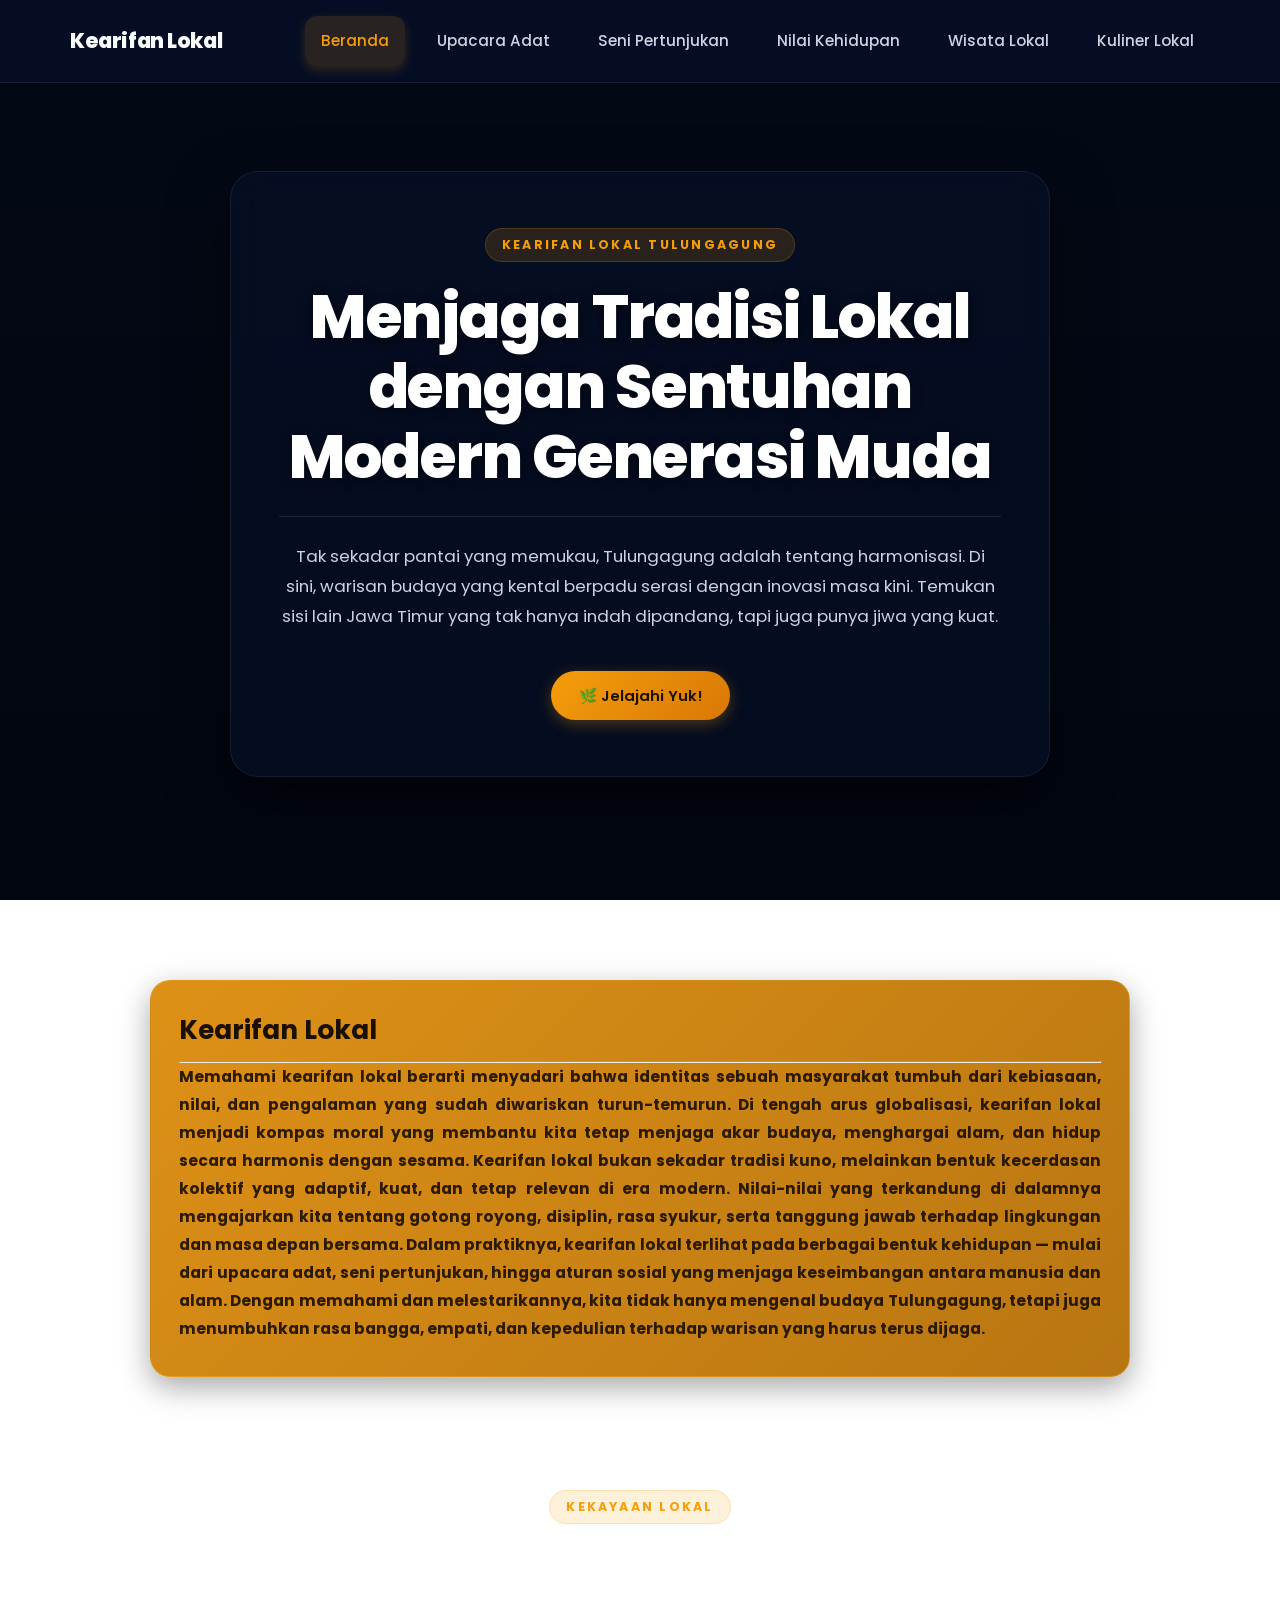
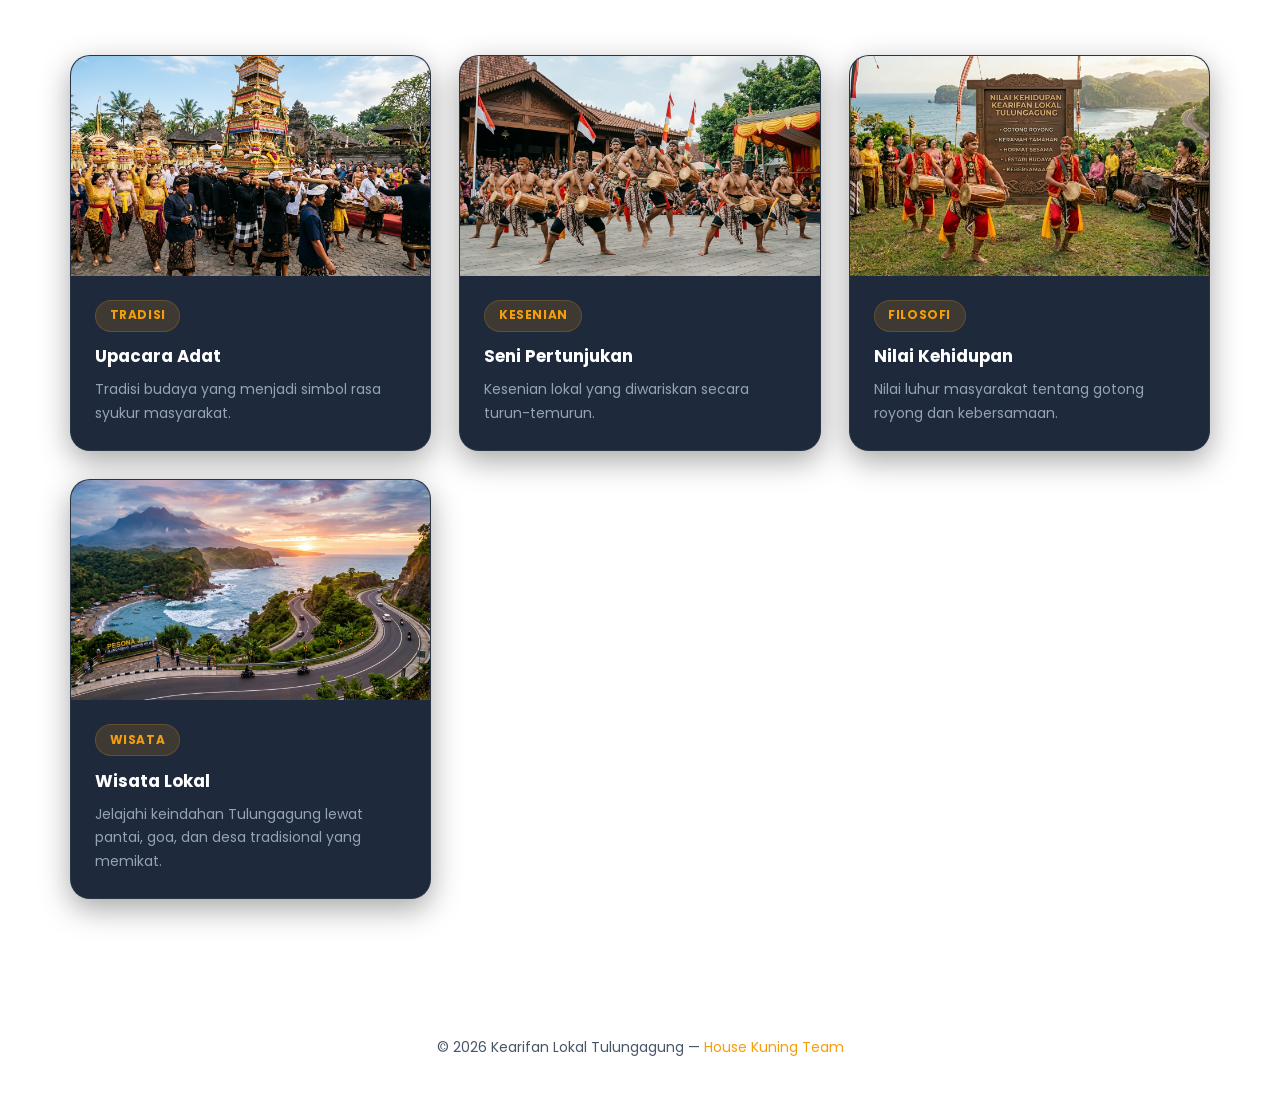
==== index.html @ c1ec7e8a "first commit" ====
<!doctype html>
<html lang="id">
  <head>
    <meta charset="UTF-8" />
    <meta name="viewport" content="width=device-width, initial-scale=1.0" />
    <meta
      name="description"
      content="Website Kearifan Lokal Tulungagung — upacara adat, kesenian, wisata, kuliner, dan nilai kehidupan masyarakat lokal."
    />
    <title>Kearifan Lokal Tulungagung</title>
    <link rel="preconnect" href="https://fonts.googleapis.com" />
    <link rel="preconnect" href="https://fonts.gstatic.com" crossorigin />
    <link
      href="https://fonts.googleapis.com/css2?family=Poppins:wght@300;400;500;600;700;800&display=swap"
      rel="stylesheet"
    />
    <link rel="stylesheet" href="css/style.css" />
  </head>

  <body>
    <!-- PAGE LOADER -->
    <div class="page-loader" role="status" aria-label="Memuat halaman">
      <div class="loader-ring"></div>
      <span class="loader-text">Memuat...</span>
    </div>

    <!-- SCROLL PROGRESS BAR -->
    <div class="progress-bar" aria-hidden="true"></div>

    <!-- HEADER -->
    <header class="header" role="banner">
      <nav class="container navbar" aria-label="Navigasi utama">
        <a href="index.html" class="logo">
          Kearifan Lokal
        </a>

        <button
          class="menu-toggle"
          aria-label="Buka menu"
          aria-expanded="false"
        >
          <span></span>
          <span></span>
          <span></span>
        </button>

        <ul class="nav-links" role="list">
          <li><a href="index.html" class="active">Beranda</a></li>
          <li><a href="upacara.html">Upacara Adat</a></li>
          <li><a href="seni.html">Seni Pertunjukan</a></li>
          <li><a href="nilai.html">Nilai Kehidupan</a></li>
          <li><a href="wisata.html">Wisata Lokal</a></li>
          <li><a href="kuliner.html">Kuliner Lokal</a></li>
        </ul>
      </nav>
    </header>

    <!-- HERO WITH SLIDESHOW BACKGROUND -->
    <section class="hero" aria-label="Beranda hero">
      <div class="hero-bg slide-1" aria-hidden="true"></div>
      <div class="hero-bg slide-2" aria-hidden="true"></div>

      <div class="container">
        <div class="hero-content fade-up">
          <span class="eyebrow">Kearifan Lokal Tulungagung</span>
          <h1>Menjaga Tradisi Lokal dengan Sentuhan Modern Generasi Muda</h1>
          <hr />
          <p>
            Tak sekadar pantai yang memukau, Tulungagung adalah tentang
            harmonisasi. Di sini, warisan budaya yang kental berpadu serasi
            dengan inovasi masa kini. Temukan sisi lain Jawa Timur yang tak
            hanya indah dipandang, tapi juga punya jiwa yang kuat.
          </p>
          <div class="hero-buttons">
            <a href="#tentang" class="btn primary-btn">🌿 Jelajahi Yuk!</a>
          </div>
        </div>
      </div>
    </section>

    <!-- TENTANG -->
    <section
      class="highlight-section"
      id="tentang"
      aria-labelledby="tentang-heading"
    >
      <div class="container cards-grid">
        <article class="card fade-up">
          <h2 id="tentang-heading">Kearifan Lokal</h2>
          <hr />
          <p>
            <strong>
              Memahami kearifan lokal berarti menyadari bahwa identitas sebuah
              masyarakat tumbuh dari kebiasaan, nilai, dan pengalaman yang sudah
              diwariskan turun-temurun. Di tengah arus globalisasi, kearifan
              lokal menjadi kompas moral yang membantu kita tetap menjaga akar
              budaya, menghargai alam, dan hidup secara harmonis dengan sesama.
              Kearifan lokal bukan sekadar tradisi kuno, melainkan bentuk
              kecerdasan kolektif yang adaptif, kuat, dan tetap relevan di era
              modern. Nilai-nilai yang terkandung di dalamnya mengajarkan kita
              tentang gotong royong, disiplin, rasa syukur, serta tanggung jawab
              terhadap lingkungan dan masa depan bersama. Dalam praktiknya,
              kearifan lokal terlihat pada berbagai bentuk kehidupan — mulai
              dari upacara adat, seni pertunjukan, hingga aturan sosial yang
              menjaga keseimbangan antara manusia dan alam. Dengan memahami dan
              melestarikannya, kita tidak hanya mengenal budaya Tulungagung,
              tetapi juga menumbuhkan rasa bangga, empati, dan kepedulian
              terhadap warisan yang harus terus dijaga.
            </strong>
          </p>
        </article>
      </div>
    </section>

    <div class="section-divider" aria-hidden="true"></div>

    <!-- KEKAYAAN BUDAYA -->
    <section
      class="budaya-section"
      id="budaya"
      aria-labelledby="budaya-heading"
    >
      <div class="container">
        <div class="section-title fade-up">
          <span class="eyebrow">Kekayaan Lokal</span>
          <h2 id="budaya-heading">Kekayaan Daerah Tulungagung</h2>
        </div>

        <div class="budaya-grid">
          <a
            href="upacara.html"
            class="budaya-card-link fade-up"
            data-tooltip="Lihat Upacara Adat"
          >
            <article class="budaya-card">
              <img
                src="image/imageupacara.png"
                alt="Upacara adat Tulungagung"
                loading="lazy"
              />
              <div class="budaya-info">
                <span class="tag">Tradisi</span>
                <h3>Upacara Adat</h3>
                <p>
                  Tradisi budaya yang menjadi simbol rasa syukur masyarakat.
                </p>
              </div>
            </article>
          </a>

          <a
            href="seni.html"
            class="budaya-card-link fade-up"
            data-tooltip="Lihat Seni Pertunjukan"
          >
            <article class="budaya-card">
              <img
                src="image/imageseni.png"
                alt="Seni pertunjukan Tulungagung"
                loading="lazy"
              />
              <div class="budaya-info">
                <span class="tag">Kesenian</span>
                <h3>Seni Pertunjukan</h3>
                <p>Kesenian lokal yang diwariskan secara turun-temurun.</p>
              </div>
            </article>
          </a>

          <a
            href="nilai.html"
            class="budaya-card-link fade-up"
            data-tooltip="Lihat Nilai Kehidupan"
          >
            <article class="budaya-card">
              <img
                src="image/imagenilai.png"
                alt="Nilai kehidupan masyarakat Tulungagung"
                loading="lazy"
              />
              <div class="budaya-info">
                <span class="tag">Filosofi</span>
                <h3>Nilai Kehidupan</h3>
                <p>
                  Nilai luhur masyarakat tentang gotong royong dan kebersamaan.
                </p>
              </div>
            </article>
          </a>

          <a
            href="wisata.html"
            class="budaya-card-link fade-up"
            data-tooltip="Lihat Wisata Lokal"
          >
            <article class="budaya-card">
              <img
                src="image/imagewisata.png"
                alt="Keindahan alam Tulungagung"
                loading="lazy"
              />
              <div class="budaya-info">
                <span class="tag">Wisata</span>
                <h3>Wisata Lokal</h3>
                <p>
                  Jelajahi keindahan Tulungagung lewat pantai, goa, dan desa
                  tradisional yang memikat.
                </p>
              </div>
            </article>
          </a>

          <a
            href="kuliner.html"
            class="budaya-card-link fade-up"
            data-tooltip="Lihat Kuliner Lokal"
          >
            <article class="budaya-card">
              <img
                src="image/imagekuliner.png"
                alt="Kuliner khas Tulungagung"
                loading="lazy"
              />
              <div class="budaya-info">
                <span class="tag">Kuliner</span>
                <h3>Kuliner Lokal</h3>
                <p>
                  Rasakan cita rasa autentik makanan tradisional Tulungagung
                  yang dibuat dengan resep turun-temurun.
                </p>
              </div>
            </article>
          </a>

          <a
            href="https://museum.tulungagung.go.id"
            class="museum-card-link fade-up"
            target="_blank"
            rel="noopener noreferrer"
            data-tooltip="Kunjungi Museum Virtual"
          >
            <article class="budaya-card">
              <img
                src="image/imagemuseum.png"
                alt="Museum di Tulungagung"
                loading="lazy"
              />
              <div class="budaya-info">
                <span class="tag">Museum</span>
                <h3>Museum Lokal</h3>
                <p>
                  Temukan sejarah dan budaya Tulungagung melalui koleksi museum
                  yang menarik.
                </p>
              </div>
            </article>
          </a>
        </div>
      </div>
    </section>

    <!-- FOOTER -->
    <footer class="footer" role="contentinfo">
      <div class="container">
        <p>
          &copy; 2026 Kearifan Lokal Tulungagung —
          <span style="color: var(--accent)">House Kuning Team</span>
        </p>
      </div>
    </footer>

    <!-- BACK TO TOP -->
    <button class="back-to-top" aria-label="Kembali ke atas">↑</button>

    <script src="js/script.js"></script>
  </body>
</html>
---- css/style.css ----
/* =========================================
   KEARIFAN LOKAL TULUNGAGUNG — GLOBAL CSS
   ========================================= */

:root {
  --bg: #07112b;
  --bg-gradient: linear-gradient(180deg, #07112b 0%, #0f172a 100%);
  --surface: rgba(255, 255, 255, 0.06);
  --surface-hover: rgba(255, 255, 255, 0.1);
  --text: #f8fafc;
  --text-muted: #94a3b8;
  --text-light: #cbd5e1;
  --accent: #f59e0b;
  --accent-dark: #d97706;
  --accent-light: rgba(245, 158, 11, 0.15);
  --navy: #1e293b;
  --navy-light: #2a3a52;
  --shadow-sm: 0 4px 16px rgba(0, 0, 0, 0.25);
  --shadow-md: 0 10px 30px rgba(0, 0, 0, 0.35);
  --shadow-lg: 0 25px 60px rgba(0, 0, 0, 0.5);
  --radius-sm: 12px;
  --radius: 20px;
  --radius-lg: 28px;
  --transition: 0.3s ease;
  --transition-slow: 0.6s ease;
}

/* ── RESET ── */
*,
*::before,
*::after {
  margin: 0;
  padding: 0;
  box-sizing: border-box;
}

html {
  scroll-behavior: smooth;
  scroll-padding-top: 80px;
}

body {
  font-family: "Poppins", sans-serif;
  background: var(--bg-gradient);
  background-attachment: fixed;
  color: var(--text);
  line-height: 1.7;
  overflow-x: hidden;
  min-height: 100vh;
}

img {
  width: 100%;
  display: block;
  max-width: 100%;
}

a {
  text-decoration: none;
  color: inherit;
}
ul {
  list-style: none;
}
button {
  cursor: pointer;
  font-family: inherit;
}

.container {
  width: min(1140px, calc(100% - 48px));
  margin: 0 auto;
}

/* ──────────────────────────────────────
   HEADER & NAVIGATION
────────────────────────────────────── */
.header {
  position: fixed;
  top: 0;
  left: 0;
  width: 100%;
  z-index: 1000;
  background: rgba(7, 17, 43, 0.7);
  backdrop-filter: blur(20px);
  -webkit-backdrop-filter: blur(20px);
  border-bottom: 1px solid rgba(255, 255, 255, 0.08);
  transition:
    background var(--transition),
    box-shadow var(--transition);
  padding: 0.5rem 0;
}

.header.scrolled {
  background: rgba(7, 17, 43, 0.95);
  box-shadow: 0 4px 30px rgba(0, 0, 0, 0.4);
  padding: 0.5rem 0;
}

.navbar {
  display: flex;
  align-items: center;
  justify-content: space-between;
  padding: 0.5rem 0;
  gap: 1rem;
}

.logo {
  font-size: 1.3rem;
  font-weight: 800;
  color: var(--text);
  letter-spacing: -0.02em;
  display: flex;
  align-items: center;
  gap: 0.75rem;
  flex-shrink: 0;
  transition: var(--transition);
}

.logo:hover {
  color: var(--accent);
  transform: translateY(-2px);
}

.logo img {
  width: auto;
  height: 1.8em;
  object-fit: contain;
  display: inline-block;
}

.nav-links {
  display: flex;
  align-items: center;
  gap: 1rem;
}

.nav-links a {
  color: var(--text-light);
  font-size: 0.95rem;
  font-weight: 500;
  padding: 0.75rem 1rem;
  border-radius: var(--radius-sm);
  transition: var(--transition);
  white-space: nowrap;
  position: relative;
  display: inline-flex;
  align-items: center;
}

.nav-links a:hover {
  color: var(--text);
  background: var(--surface);
  transform: translateY(-2px);
}

.nav-links a.active {
  color: var(--text);
  background: var(--accent-light);
  color: var(--accent);
  box-shadow: 0 4px 12px rgba(245, 158, 11, 0.2);
}

/* HAMBURGER */
.menu-toggle {
  display: none;
  flex-direction: column;
  justify-content: center;
  gap: 5px;
  background: none;
  border: none;
  padding: 4px;
  z-index: 1001;
}

.menu-toggle span {
  width: 24px;
  height: 2.5px;
  background: var(--text);
  border-radius: 999px;
  transition: var(--transition);
  display: block;
}

.menu-toggle.open span:nth-child(1) {
  transform: translateY(7.5px) rotate(45deg);
}
.menu-toggle.open span:nth-child(2) {
  opacity: 0;
  transform: scaleX(0);
}
.menu-toggle.open span:nth-child(3) {
  transform: translateY(-7.5px) rotate(-45deg);
}

/* ──────────────────────────────────────
   HERO SECTION
────────────────────────────────────── */
.hero {
  min-height: 100vh;
  display: flex;
  align-items: center;
  justify-content: center;
  text-align: center;
  padding: 7rem 0 4rem;
  position: relative;
  overflow: hidden;
  background-color: var(--bg);
}

.hero-bg {
  position: absolute;
  inset: 0;
  background-size: cover;
  background-position: center;
  background-repeat: no-repeat;
  z-index: 1;
  transition: opacity 1.5s ease-in-out;
  will-change: opacity;
}

.hero-bg.active {
  opacity: 1;
}
.hero-bg.hidden {
  opacity: 0;
}

/* Static hero (halaman detail tanpa slideshow) */
.hero.hero-static {
  background: linear-gradient(135deg, #07112b 0%, #1a2744 50%, #0f172a 100%);
}

.hero.hero-static::before {
  content: "";
  position: absolute;
  inset: 0;
  background: radial-gradient(
    ellipse 80% 60% at 50% 0%,
    rgba(245, 158, 11, 0.08) 0%,
    transparent 70%
  );
  z-index: 1;
}

.hero .container {
  position: relative;
  z-index: 5;
}

.hero-content {
  max-width: 820px;
  margin: 0 auto;
  padding: 3.5rem 3rem;
  border-radius: var(--radius-lg);
  background: rgba(7, 17, 43, 0.6);
  backdrop-filter: blur(16px);
  -webkit-backdrop-filter: blur(16px);
  border: 1px solid rgba(255, 255, 255, 0.08);
  box-shadow: var(--shadow-lg);
}

.hero-content hr {
  border: 0;
  height: 1px;
  background: rgba(255, 255, 255, 0.1);
  margin-bottom: 1.5rem;
}

.eyebrow {
  display: inline-block;
  padding: 0.35rem 1rem;
  border-radius: 999px;
  background: var(--accent-light);
  color: var(--accent);
  font-size: 0.78rem;
  font-weight: 700;
  text-transform: uppercase;
  letter-spacing: 0.18em;
  margin-bottom: 1.25rem;
  border: 1px solid rgba(245, 158, 11, 0.2);
}

.hero-content h1 {
  font-size: clamp(2rem, 5vw, 3.8rem);
  line-height: 1.15;
  font-weight: 800;
  color: #fff;
  margin-bottom: 1.5rem;
  text-shadow: 0 2px 12px rgba(0, 0, 0, 0.5);
  letter-spacing: -0.02em;
}

.hero-content p {
  color: var(--text-light);
  font-size: clamp(0.9rem, 1.8vw, 1.05rem);
  line-height: 1.8;
  margin-bottom: 2.5rem;
}

/* BUTTONS */
.hero-buttons {
  display: flex;
  justify-content: center;
  gap: 1rem;
  flex-wrap: wrap;
}

.btn {
  display: inline-flex;
  align-items: center;
  gap: 0.5rem;
  padding: 0.75rem 1.75rem;
  border-radius: 999px;
  font-size: 0.925rem;
  font-weight: 600;
  transition: var(--transition);
  position: relative;
  overflow: hidden;
  border: none;
  outline: none;
}

.primary-btn {
  background: linear-gradient(
    135deg,
    var(--accent) 0%,
    var(--accent-dark) 100%
  );
  color: #1a0f00;
  box-shadow: 0 4px 15px rgba(245, 158, 11, 0.3);
}

.primary-btn:hover {
  transform: translateY(-3px);
  box-shadow: 0 10px 30px rgba(245, 158, 11, 0.4);
}

.secondary-btn {
  background: rgba(255, 255, 255, 0.07);
  color: var(--text);
  border: 1px solid rgba(255, 255, 255, 0.15);
  backdrop-filter: blur(8px);
}

.secondary-btn:hover {
  transform: translateY(-3px);
  background: rgba(255, 255, 255, 0.14);
  border-color: rgba(255, 255, 255, 0.25);
}

/* Ripple effect */
.btn .ripple {
  position: absolute;
  border-radius: 50%;
  background: rgba(255, 255, 255, 0.25);
  transform: scale(0);
  animation: rippleAnim 0.6s linear;
  pointer-events: none;
}

@keyframes rippleAnim {
  to {
    transform: scale(4);
    opacity: 0;
  }
}

/* ──────────────────────────────────────
   HIGHLIGHT / CARD SECTION
────────────────────────────────────── */
.highlight-section {
  padding: 5rem 0;
}

.cards-grid {
  display: grid;
  grid-template-columns: repeat(auto-fit, minmax(280px, 1fr));
  gap: 1.75rem;
}

.card {
  background: linear-gradient(
    135deg,
    rgba(220, 139, 10, 0.95) 0%,
    rgba(180, 110, 5, 0.95) 100%
  );
  color: #1a0f00;
  padding: 2rem 1.75rem;
  border-radius: var(--radius);
  box-shadow: var(--shadow-md);
  border: 1px solid rgba(255, 200, 50, 0.2);
  transition: var(--transition);
  position: relative;
  overflow: hidden;
}

.card::before {
  content: "";
  position: absolute;
  top: -50%;
  right: -30%;
  width: 200px;
  height: 200px;
  background: rgba(255, 255, 255, 0.08);
  border-radius: 50%;
  pointer-events: none;
}

.card h2 {
  margin-bottom: 0.85rem;
  font-size: clamp(1.3rem, 2.5vw, 1.65rem);
  font-weight: 700;
  line-height: 1.3;
}

.card p {
  text-align: justify;
  line-height: 1.8;
  font-size: clamp(0.875rem, 1.6vw, 0.975rem);
  opacity: 0.9;
}

.card:hover {
  transform: translateY(-8px);
  box-shadow: var(--shadow-lg);
}

/* Full-width single card (halaman index) */
.highlight-section .cards-grid .card:only-child {
  grid-column: 1 / -1;
  max-width: 980px;
  margin: 0 auto;
}

/* ──────────────────────────────────────
   BUDAYA / GRID CARD SECTION
────────────────────────────────────── */
.budaya-section {
  padding: 2rem 0 6rem;
}

.section-title {
  text-align: center;
  margin-bottom: 3rem;
}

.section-title .eyebrow {
  margin-bottom: 0.75rem;
}

.section-title h2 {
  font-size: clamp(1.75rem, 4vw, 2.6rem);
  font-weight: 800;
  color: #fff;
  letter-spacing: -0.02em;
}

.budaya-grid {
  display: grid;
  grid-template-columns: repeat(3, 1fr);
  gap: 1.75rem;
}

/* Link wrapper */
.budaya-card-link,
.museum-card-link {
  display: block;
  border-radius: var(--radius);
  transition: var(--transition);
}

.budaya-card-link:hover,
.museum-card-link:hover {
  transform: translateY(-8px);
}

.budaya-card {
  background: var(--navy);
  border-radius: var(--radius);
  overflow: hidden;
  box-shadow: var(--shadow-md);
  border: 1px solid rgba(255, 255, 255, 0.05);
  transition: var(--transition);
  height: 100%;
}

.budaya-card-link:hover .budaya-card,
.museum-card-link:hover .budaya-card {
  border-color: rgba(245, 158, 11, 0.25);
  box-shadow:
    var(--shadow-lg),
    0 0 0 1px rgba(245, 158, 11, 0.1);
}

.budaya-card img {
  height: 220px;
  object-fit: cover;
  transition: transform 0.5s ease;
}

.budaya-card-link:hover img,
.museum-card-link:hover img {
  transform: scale(1.07);
}

.budaya-info {
  padding: 1.5rem;
}

.tag {
  display: inline-block;
  padding: 0.3rem 0.85rem;
  border-radius: 999px;
  background: var(--accent-light);
  color: var(--accent);
  font-size: 0.75rem;
  font-weight: 700;
  letter-spacing: 0.05em;
  text-transform: uppercase;
  margin-bottom: 0.85rem;
  border: 1px solid rgba(245, 158, 11, 0.2);
}

.budaya-info h3 {
  color: #fff;
  font-size: 1.05rem;
  font-weight: 700;
  margin-bottom: 0.6rem;
  line-height: 1.4;
}

.budaya-info p {
  color: var(--text-muted);
  font-size: 0.875rem;
  line-height: 1.7;
}

/* ──────────────────────────────────────
   BACK TO TOP BUTTON
────────────────────────────────────── */
.back-to-top {
  position: fixed;
  bottom: 2rem;
  right: 2rem;
  width: 48px;
  height: 48px;
  border-radius: 50%;
  background: linear-gradient(135deg, var(--accent), var(--accent-dark));
  color: #1a0f00;
  border: none;
  font-size: 1.25rem;
  display: flex;
  align-items: center;
  justify-content: center;
  box-shadow: 0 4px 20px rgba(245, 158, 11, 0.4);
  opacity: 0;
  transform: translateY(20px);
  transition:
    opacity var(--transition),
    transform var(--transition);
  z-index: 900;
  cursor: pointer;
}

.back-to-top.visible {
  opacity: 1;
  transform: translateY(0);
}

.back-to-top:hover {
  transform: translateY(-4px);
  box-shadow: 0 8px 28px rgba(245, 158, 11, 0.55);
}

/* ──────────────────────────────────────
   PROGRESS BAR (scroll indicator)
────────────────────────────────────── */
.progress-bar {
  position: fixed;
  top: 0;
  left: 0;
  height: 3px;
  background: linear-gradient(90deg, var(--accent), #fbbf24);
  z-index: 1001;
  width: 0%;
  transition: width 0.1s linear;
}

/* ──────────────────────────────────────
   TOOLTIP
────────────────────────────────────── */
[data-tooltip] {
  position: relative;
}

[data-tooltip]::after {
  content: attr(data-tooltip);
  position: absolute;
  bottom: calc(100% + 8px);
  left: 50%;
  transform: translateX(-50%) translateY(4px);
  background: #1e293b;
  color: var(--text);
  font-size: 0.75rem;
  padding: 0.4rem 0.75rem;
  border-radius: 8px;
  white-space: nowrap;
  pointer-events: none;
  opacity: 0;
  transition:
    opacity 0.2s ease,
    transform 0.2s ease;
  border: 1px solid rgba(255, 255, 255, 0.08);
  z-index: 10;
}

[data-tooltip]:hover::after {
  opacity: 1;
  transform: translateX(-50%) translateY(0);
}

/* ──────────────────────────────────────
   FOOTER
────────────────────────────────────── */
.footer {
  padding: 2.5rem 0;
  text-align: center;
  color: #475569;
  border-top: 1px solid rgba(255, 255, 255, 0.05);
  font-size: 0.875rem;
}

.footer a {
  color: var(--accent);
  transition: var(--transition);
}

.footer a:hover {
  color: #fcd34d;
}

/* ──────────────────────────────────────
   SCROLL ANIMATIONS
────────────────────────────────────── */
.fade-up {
  opacity: 0;
  transform: translateY(35px);
  transition:
    opacity 0.7s ease,
    transform 0.7s ease;
}

.fade-up.show {
  opacity: 1;
  transform: translateY(0);
}

.fade-left {
  opacity: 0;
  transform: translateX(-35px);
  transition:
    opacity 0.7s ease,
    transform 0.7s ease;
}

.fade-left.show {
  opacity: 1;
  transform: translateX(0);
}

.fade-right {
  opacity: 0;
  transform: translateX(35px);
  transition:
    opacity 0.7s ease,
    transform 0.7s ease;
}

.fade-right.show {
  opacity: 1;
  transform: translateX(0);
}

/* Stagger delay untuk child elements */
.fade-up:nth-child(2) {
  transition-delay: 0.1s;
}
.fade-up:nth-child(3) {
  transition-delay: 0.2s;
}
.fade-up:nth-child(4) {
  transition-delay: 0.3s;
}

/* ──────────────────────────────────────
   PAGE LOADER
────────────────────────────────────── */
.page-loader {
  position: fixed;
  inset: 0;
  background: var(--bg);
  z-index: 9999;
  display: flex;
  align-items: center;
  justify-content: center;
  flex-direction: column;
  gap: 1rem;
  transition:
    opacity 0.4s ease,
    visibility 0.4s ease;
}

.page-loader.hidden {
  opacity: 0;
  visibility: hidden;
  pointer-events: none;
}

.loader-ring {
  width: 48px;
  height: 48px;
  border: 3px solid rgba(245, 158, 11, 0.2);
  border-top-color: var(--accent);
  border-radius: 50%;
  animation: spin 0.8s linear infinite;
}

.loader-text {
  font-size: 0.8rem;
  color: var(--text-muted);
  font-weight: 500;
  letter-spacing: 0.1em;
}

@keyframes spin {
  to {
    transform: rotate(360deg);
  }
}

/* ──────────────────────────────────────
   SCROLL-TO-TOP INDICATOR
────────────────────────────────────── */
.section-divider {
  height: 1px;
  background: linear-gradient(
    90deg,
    transparent,
    rgba(255, 255, 255, 0.08),
    transparent
  );
  margin: 0;
}

/* ──────────────────────────────────────
   RESPONSIVE
────────────────────────────────────── */
@media (max-width: 1024px) {
  .budaya-grid {
    grid-template-columns: repeat(2, 1fr);
  }
}

@media (max-width: 768px) {
  .menu-toggle {
    display: flex;
  }

  .nav-links {
    position: fixed;
    top: 0;
    left: 0;
    width: 100%;
    height: 100vh;
    flex-direction: column;
    align-items: center;
    justify-content: center;
    gap: 0.5rem;
    background: rgba(7, 17, 43, 0.98);
    backdrop-filter: blur(20px);
    transform: translateX(100%);
    transition: transform 0.35s cubic-bezier(0.4, 0, 0.2, 1);
    z-index: 999;
    padding: 2rem;
  }

  .nav-links.open {
    transform: translateX(0);
  }

  .nav-links a {
    font-size: 1.1rem;
    padding: 0.75rem 2rem;
    width: 100%;
    text-align: center;
  }

  .hero-content {
    padding: 2.5rem 1.75rem;
  }

  .budaya-grid {
    grid-template-columns: 1fr;
  }

  .cards-grid {
    grid-template-columns: 1fr;
  }
}

@media (max-width: 480px) {
  .hero {
    padding: 6.5rem 0 3rem;
  }

  .hero-content {
    padding: 2rem 1.25rem;
    background: rgba(7, 17, 43, 0.55);
  }

  .btn {
    width: 100%;
    justify-content: center;
  }

  .hero-buttons {
    flex-direction: column;
  }

  .back-to-top {
    bottom: 1.25rem;
    right: 1.25rem;
    width: 42px;
    height: 42px;
  }
}

/* RESPONSIVE NAVBAR */
@media (max-width: 1024px) {
  .navbar {
    padding: 0.5rem 1rem;
  }

  .nav-links a {
    padding: 0.75rem;
    font-size: 0.9rem;
  }
}
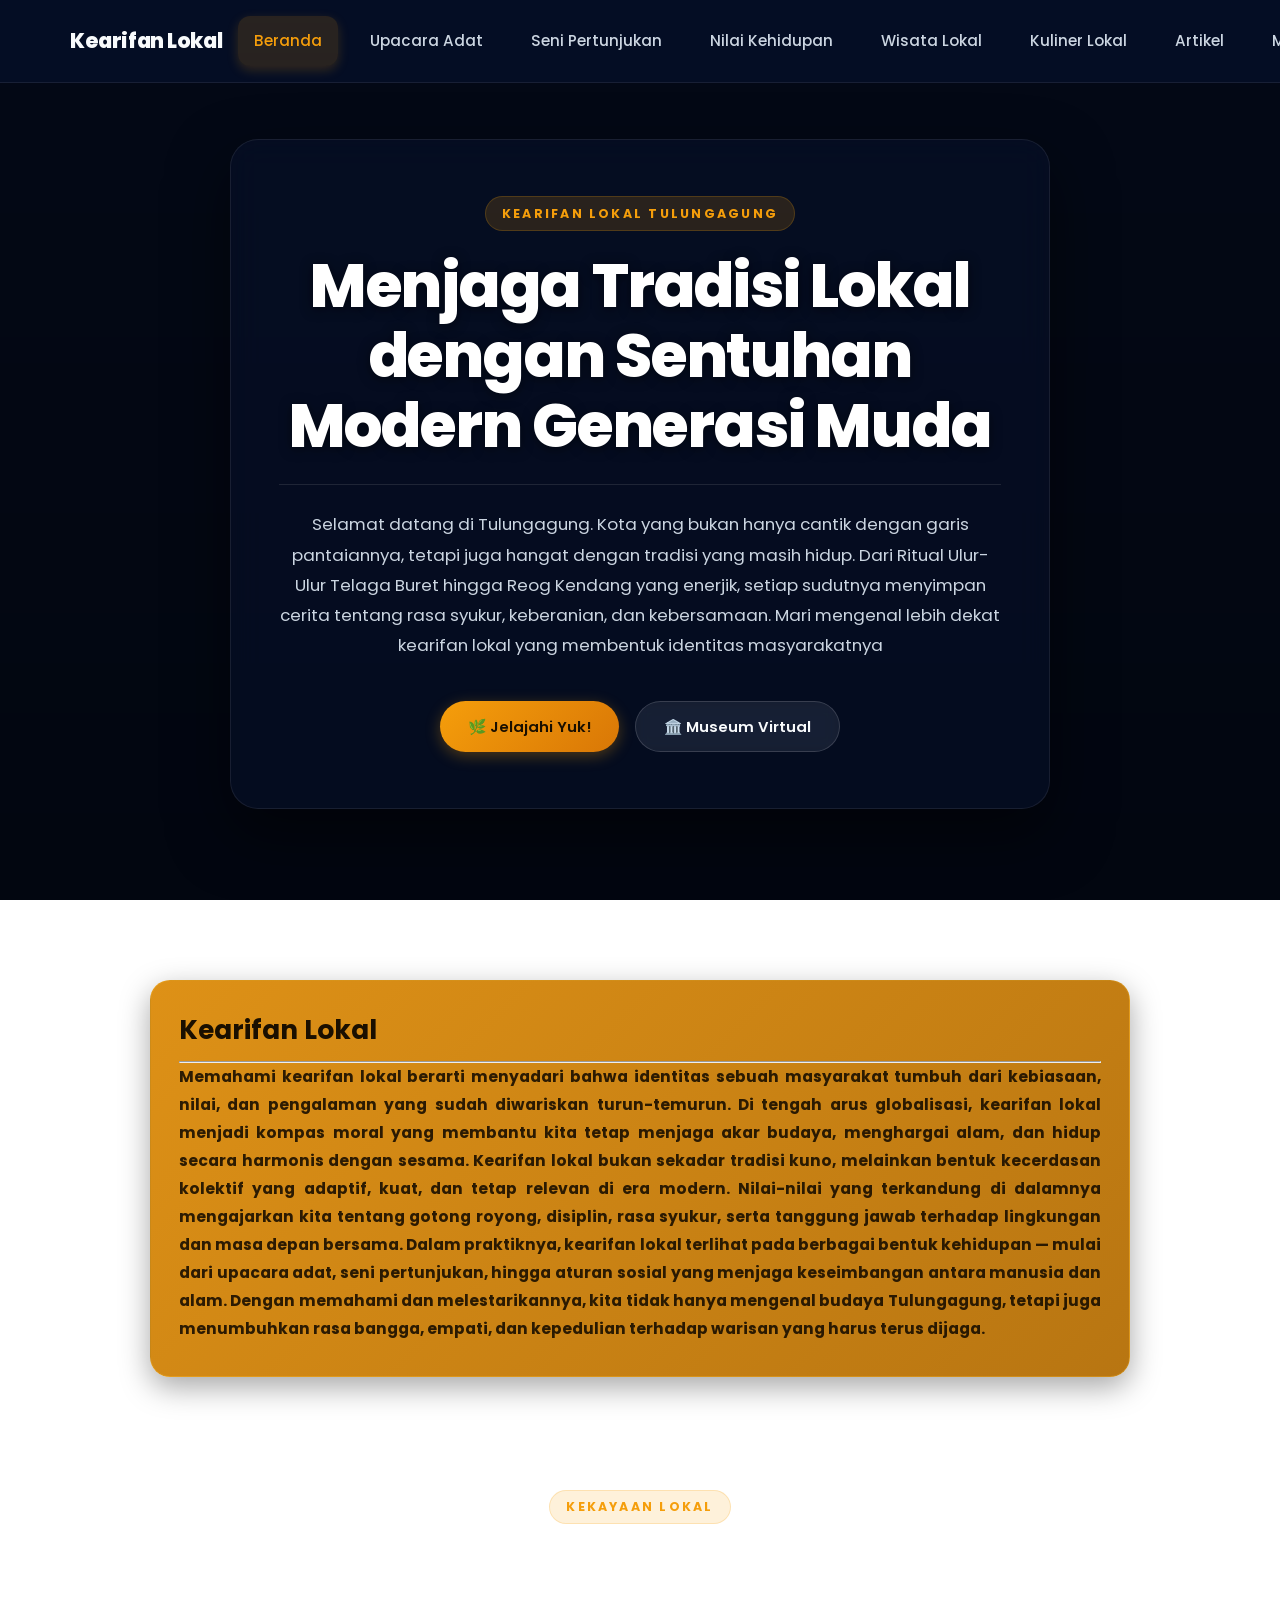
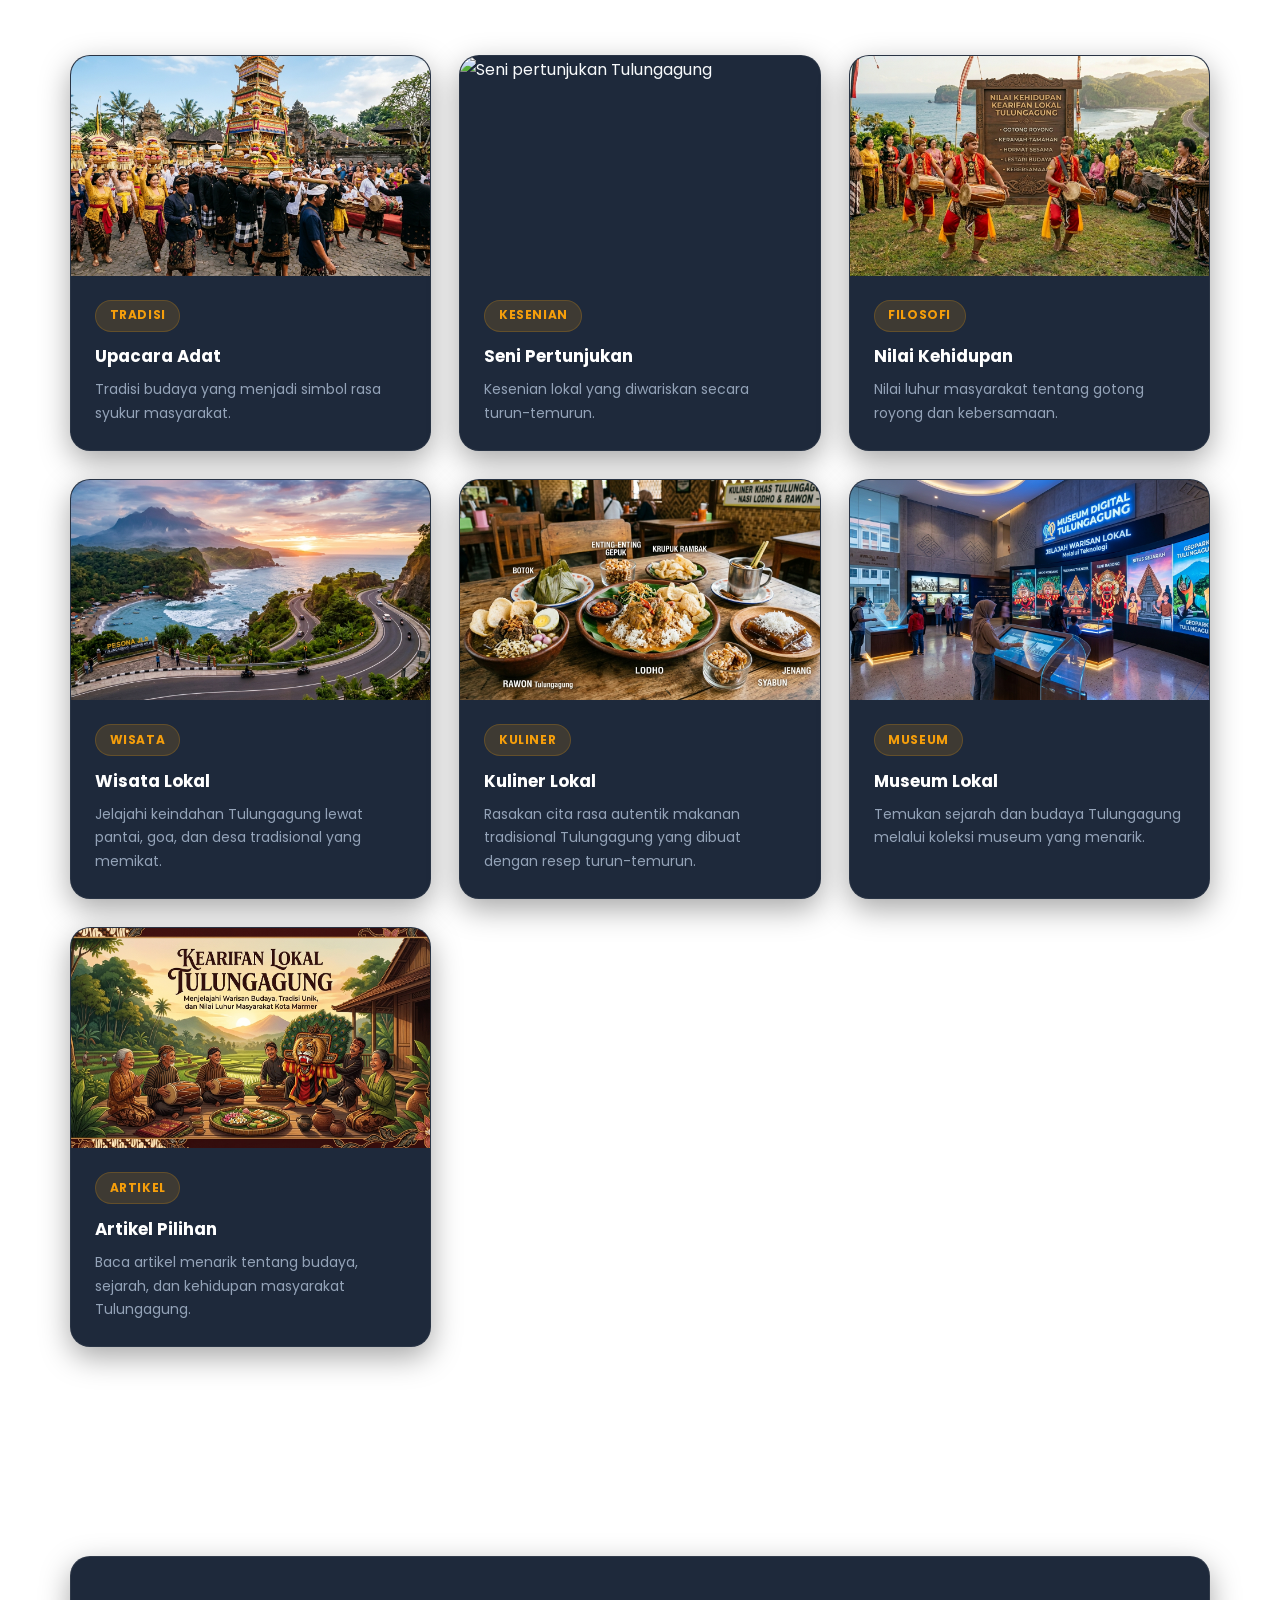
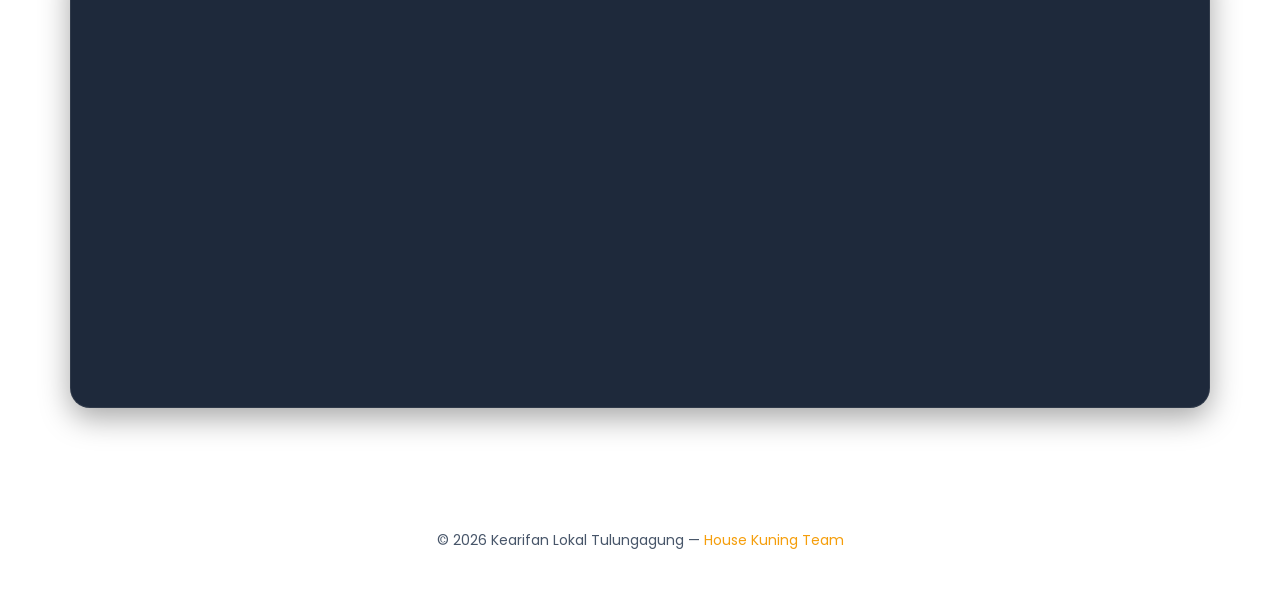
==== commit ec6ab8c8: "update" ====
--- a/index.html
+++ b/index.html
@@ -17,7 +17,7 @@
     <link rel="stylesheet" href="css/style.css" />
   </head>
 
-  <body>
+  <body class="page-index">
     <!-- PAGE LOADER -->
     <div class="page-loader" role="status" aria-label="Memuat halaman">
       <div class="loader-ring"></div>
@@ -30,9 +30,7 @@
     <!-- HEADER -->
     <header class="header" role="banner">
       <nav class="container navbar" aria-label="Navigasi utama">
-        <a href="index.html" class="logo">
-          Kearifan Lokal
-        </a>
+        <a href="index.html" class="logo">Kearifan Lokal</a>
 
         <button
           class="menu-toggle"
@@ -51,6 +49,15 @@
           <li><a href="nilai.html">Nilai Kehidupan</a></li>
           <li><a href="wisata.html">Wisata Lokal</a></li>
           <li><a href="kuliner.html">Kuliner Lokal</a></li>
+          <li><a href="article.html">Artikel</a></li>
+          <li>
+            <a
+              href="https://visit.virtualartgallery.com/museumtitiktemutulungagung"
+              target="_blank"
+              rel="noopener noreferrer"
+              >Museum Virtual</a
+            >
+          </li>
         </ul>
       </nav>
     </header>
@@ -66,13 +73,22 @@
           <h1>Menjaga Tradisi Lokal dengan Sentuhan Modern Generasi Muda</h1>
           <hr />
           <p>
-            Tak sekadar pantai yang memukau, Tulungagung adalah tentang
-            harmonisasi. Di sini, warisan budaya yang kental berpadu serasi
-            dengan inovasi masa kini. Temukan sisi lain Jawa Timur yang tak
-            hanya indah dipandang, tapi juga punya jiwa yang kuat.
+            Selamat datang di Tulungagung. Kota yang bukan hanya cantik dengan
+            garis pantaiannya, tetapi juga hangat dengan tradisi yang masih
+            hidup. Dari Ritual Ulur-Ulur Telaga Buret hingga Reog Kendang yang
+            enerjik, setiap sudutnya menyimpan cerita tentang rasa syukur,
+            keberanian, dan kebersamaan. Mari mengenal lebih dekat kearifan
+            lokal yang membentuk identitas masyarakatnya
           </p>
           <div class="hero-buttons">
             <a href="#tentang" class="btn primary-btn">🌿 Jelajahi Yuk!</a>
+            <a
+              href="https://visit.virtualartgallery.com/museumtitiktemutulungagung"
+              class="btn secondary-btn"
+              target="_blank"
+              rel="noopener noreferrer"
+              >🏛️ Museum Virtual</a
+            >
           </div>
         </div>
       </div>
@@ -155,7 +171,7 @@
           >
             <article class="budaya-card">
               <img
-                src="image/imageseni.png"
+                src="https://thumbs.dreamstime.com/z/indonesian-perform-reog-kendang-ceremony-tulungagung-s-anniversary-bersih-nagari-indonesian-perform-reog-kendang-274158473.jpg"
                 alt="Seni pertunjukan Tulungagung"
                 loading="lazy"
               />
@@ -233,7 +249,7 @@
           </a>
 
           <a
-            href="https://museum.tulungagung.go.id"
+            href="https://visit.virtualartgallery.com/museumtitiktemutulungagung"
             class="museum-card-link fade-up"
             target="_blank"
             rel="noopener noreferrer"
@@ -255,6 +271,46 @@
               </div>
             </article>
           </a>
+
+          <a
+            href="article.html"
+            class="budaya-card-link fade-up"
+            data-tooltip="Lihat Artikel Populer"
+          >
+            <article class="budaya-card">
+              <img
+                src="image/article.png"
+                alt="Artikel tentang Tulungagung"
+                loading="lazy"
+              />
+              <div class="budaya-info">
+                <span class="tag">Artikel</span>
+                <h3>Artikel Pilihan</h3>
+                <p>
+                  Baca artikel menarik tentang budaya, sejarah, dan kehidupan
+                  masyarakat Tulungagung.
+                </p>
+              </div>
+            </article>
+          </a>
+        </div>
+      </div>
+    </section>
+
+    <!-- PETA LOKASI -->
+    <section class="map-section" aria-labelledby="map-heading">
+      <div class="container">
+        <h2 id="map-heading">Tulungagung</h2>
+        <div class="map-container">
+          <iframe
+            title="Peta Kabupaten Tulungagung"
+            src="https://www.google.com/maps/embed?pb=!1m18!1m12!1m3!1d126438.45507567798!2d111.83296155606676!3d-8.064560183186226!2m3!1f0!2f0!3f0!3m2!1i1024!2i768!4f13.1!3m3!1m2!1s0x2e78e388f7236d65%3A0x302778848d56a30!2sTulungagung%2C%20Kabupaten%20Tulungagung%2C%20Jawa%20Timur!5e0!3m2!1sid!2sid!4v1680000000000!5m2!1sid!2sid"
+            width="100%"
+            height="450"
+            loading="lazy"
+            allowfullscreen
+            referrerpolicy="no-referrer-when-downgrade"
+          ></iframe>
         </div>
       </div>
     </section>
@@ -264,14 +320,49 @@
       <div class="container">
         <p>
           &copy; 2026 Kearifan Lokal Tulungagung —
-          <span style="color: var(--accent)">House Kuning Team</span>
+          <span class="footer-brand">House Kuning Team</span>
         </p>
       </div>
     </footer>
 
-    <!-- BACK TO TOP -->
-    <button class="back-to-top" aria-label="Kembali ke atas">↑</button>
-
     <script src="js/script.js"></script>
+
+    <!-- CHATBASE SCRIPT -->
+
+    <script>
+      (function () {
+        if (!window.chatbase || window.chatbase("getState") !== "initialized") {
+          window.chatbase = (...args) => {
+            if (!window.chatbase.q) {
+              window.chatbase.q = [];
+            }
+            window.chatbase.q.push(args[0]);
+          };
+          window.chatbase = new Proxy(window.chatbase, {
+            get(target, prop) {
+              if (prop === "q") {
+                return target.q;
+              }
+              return (...args) => target(prop, ...args);
+            },
+          });
+        }
+
+        const onLoad = function () {
+          const script = document.createElement("script");
+          script.src = "https://www.chatbase.co/embed.min.js";
+          script.id = "zyq1W30WwkgZkMaP3ngk9";
+          script.domain = "www.chatbase.co";
+          document.body.appendChild(script);
+        };
+
+        if (document.readyState === "complete") {
+          onLoad();
+        } else {
+          window.addEventListener("load", onLoad);
+        }
+      })();
+    </script>
+    <!-- AKHIR CHATBASE -->
   </body>
 </html>
--- a/css/style.css
+++ b/css/style.css
@@ -1,6 +1,34 @@
 /* =========================================
-   KEARIFAN LOKAL TULUNGAGUNG — GLOBAL CSS
+   KEARIFAN LOKAL TULUNGAGUNG
+   CSS MASTER (GLOBAL)
    ========================================= */
+
+/*
+  Catatan:
+  - Bagian spesifik halaman disiapkan dengan wrapper class di <body>
+    (page-index / page-upacara / page-seni) agar stylesheet tetap rapi.
+*/
+
+/* ===== INDEX PAGE STYLE ===== */
+.page-index .highlight-section .cards-grid .card:only-child {
+  grid-column: 1 / -1;
+  max-width: 980px;
+  margin: 0 auto;
+}
+
+/* ===== UPACARA PAGE STYLE ===== */
+.page-upacara .hero-content p {
+  max-width: 860px;
+  margin-left: auto;
+  margin-right: auto;
+}
+
+/* ===== SENI PAGE STYLE ===== */
+.page-seni .hero-content p {
+  max-width: 860px;
+  margin-left: auto;
+  margin-right: auto;
+}
 
 :root {
   --bg: #07112b;
@@ -59,9 +87,11 @@
   text-decoration: none;
   color: inherit;
 }
+
 ul {
   list-style: none;
 }
+
 button {
   cursor: pointer;
   font-family: inherit;
@@ -534,6 +564,36 @@
   color: var(--text-muted);
   font-size: 0.875rem;
   line-height: 1.7;
+}
+
+/* ──────────────────────────────────────
+   MAP SECTION
+────────────────────────────────────── */
+.map-section {
+  padding: 1rem 0 5rem;
+}
+
+.map-section h2 {
+  color: #fff;
+  font-size: clamp(1.75rem, 4vw, 2.4rem);
+  font-weight: 800;
+  text-align: center;
+  margin-bottom: 2rem;
+}
+
+.map-container {
+  overflow: hidden;
+  border-radius: var(--radius);
+  border: 1px solid rgba(255, 255, 255, 0.08);
+  box-shadow: var(--shadow-md);
+  background: var(--navy);
+}
+
+.map-container iframe {
+  display: block;
+  width: 100%;
+  min-height: 360px;
+  border: 0;
 }
 
 /* ──────────────────────────────────────
@@ -640,6 +700,10 @@
   color: #fcd34d;
 }
 
+.footer-brand {
+  color: var(--accent);
+}
+
 /* ──────────────────────────────────────
    SCROLL ANIMATIONS
 ────────────────────────────────────── */
